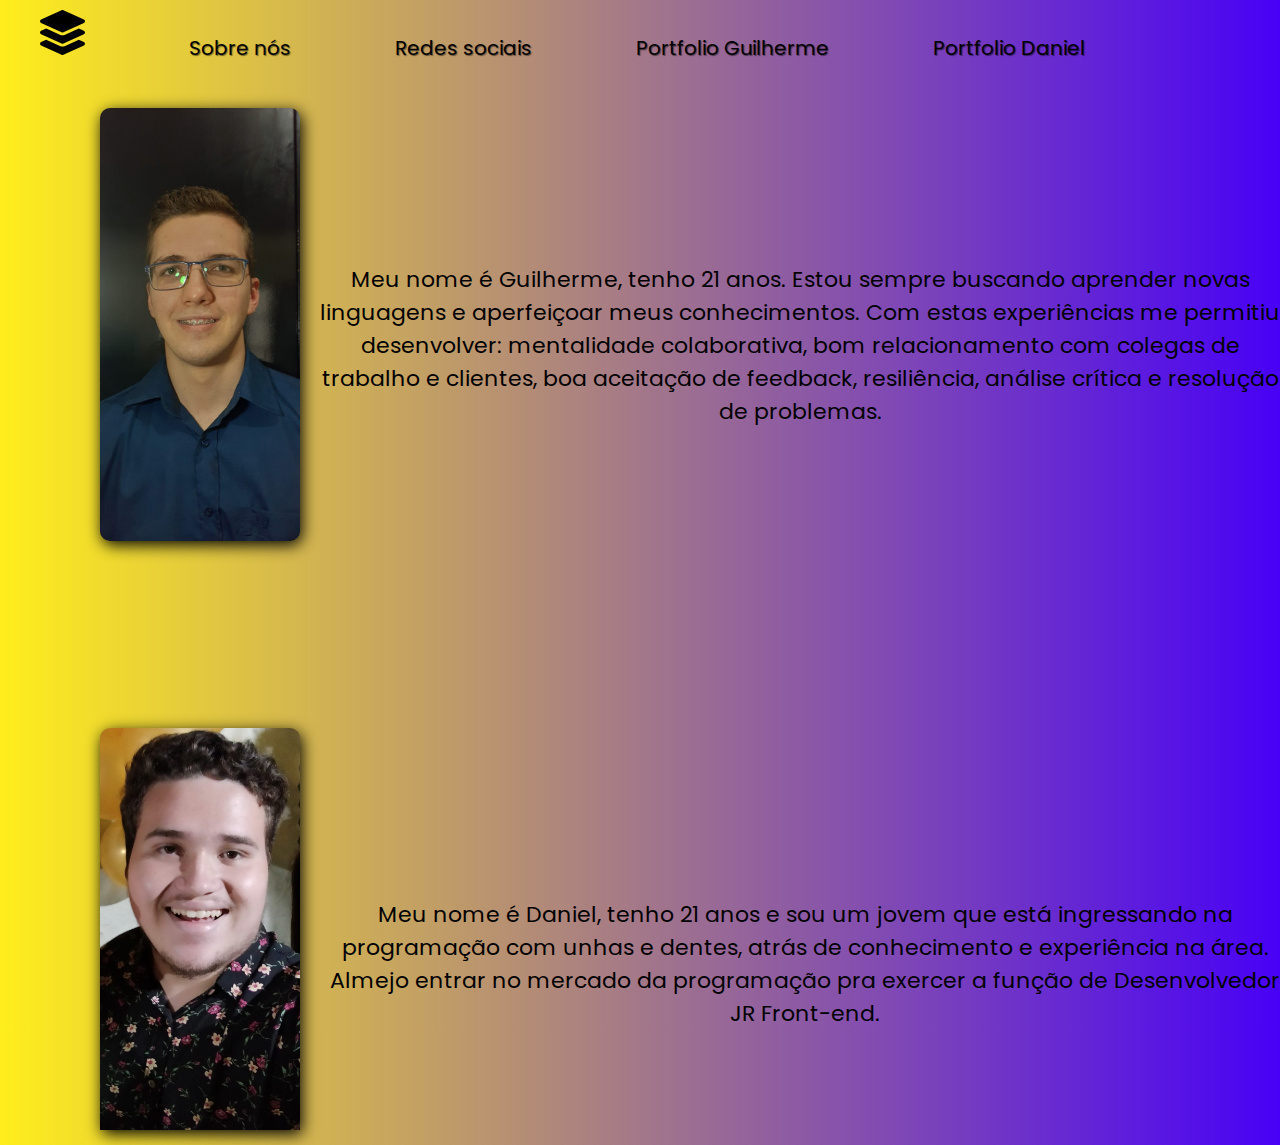
==== index.html @ 45aede09 "Changed scrollbar theme" ====
<!DOCTYPE html>
<html lang="pt-br">

<head>
    <meta charset="UTF-8">
    <meta http-equiv="X-UA-Compatible" content="IE=edge">
    <meta name="viewport" content="width=device-width, initial-scale=1.0">
    <link rel="stylesheet" href="./styles.css">
    <link rel="preconnect" href="https://fonts.googleapis.com">
    <link rel="preconnect" href="https://fonts.gstatic.com" crossorigin>
    <link href="https://fonts.googleapis.com/css2?family=Poppins:wght@100;200;300&display=swap" rel="stylesheet">
    <title>Home</title>
</head>

<body>
    <div class="container">
        <nav class="header">
            <img id="layer" src="./assets/layer-group-solid.svg" alt="layer-group">
            <a class="links" href="./index.html">Sobre nós</a>
            <a class="links" href="./social-networks.html">Redes sociais</a>
            <a class="links" href="./portfolio-guilherme.html">Portfolio Guilherme</a>
            <a class="links" href="./portfolio-daniel.html">Portfolio Daniel</a>
        </nav>

        <div class="section">
            <img class="photograph-guilherme" src="./assets/foto-guilherme.jpeg" alt="photograph-guilherme">
            <p id="paragraph-one">Meu nome é Guilherme, tenho 21 anos. Estou sempre buscando aprender novas linguagens e aperfeiçoar meus conhecimentos. Com estas experiências me permitiu desenvolver: mentalidade colaborativa, bom relacionamento com colegas de trabalho e clientes, boa aceitação de feedback, resiliência, análise crítica e resolução de problemas.</p>
            
            <img class="photograph-daniel" src="./assets/foto-daniel.jpeg" alt="photograph-daniel">
            <p id="paragraph-two">Meu nome é Daniel, tenho 21 anos e sou um jovem que está ingressando na programação com unhas e dentes, atrás de  conhecimento e experiência na área. Almejo entrar no mercado da programação pra exercer a função de Desenvolvedor JR Front-end.</p>
        </div>
    </div>
</body>

</html>
---- styles.css ----
* {
    margin: 0;
    padding: 0;
    box-sizing: border-box;
    font-family: 'Poppins', sans-serif;
}

/* Barra de rolagem */
body::-webkit-scrollbar {
    width: 12px;               /* width of the entire scrollbar */
  }
  
  body::-webkit-scrollbar-track {
    background: #4F4F4F;        /* color of the tracking area */
  }
  
  body::-webkit-scrollbar-thumb {
    background-color: #4903F5;    /* color of the scroll thumb */
    border-radius: 20px;       /* roundness of the scroll thumb */
    border: 2px solid #FFFFFF;  /* creates padding around scroll thumb */
  }

html {
    scroll-behavior: smooth;
}

a {
    text-decoration: none;
    color: #4F4F4F;
}

body {
    background-image: linear-gradient(to right, #FFEE1C, #4801F6);
}

/* Formatação do cabeçalho */
nav {
    margin-left: 40px;
}

.links {
    font-style: normal;
    font-weight: normal;
    font-size: 20px;
    color: #000000;
    cursor: pointer;
    text-shadow: 1px 1px 1px rgba(0, 0, 0, 0.5);
    transition: background-color 1s;
    display: inline-block;
    margin-left: 100px;
    margin-top: 15px;
}

a:hover {
    background-color: #606060;
    color: #FFFFFF;
    border-radius: 5px;
}

#layer {
    width: 45px;
    margin-top: 10px;
}

/* Formatação do section */
.photograph-guilherme {
    width: 200px;
    position: absolute;
    margin-left: 100px;
    margin-top: 45px;
    border-radius: 10px;
    filter: drop-shadow(2px 4px 8px #000000);
}

.photograph-daniel {
    width: 200px;
    position: absolute;
    margin-left: 100px;
    margin-top: 300px;
    padding-bottom: 15px;
    border-radius: 10px;
    filter: drop-shadow(2px 4px 8px #000000);
}

#paragraph-one {
    display: block;
    text-align: center;
    color: #000000;
    font-style: normal;
    font-weight: normal;
    font-size: 22px;
    padding-top: 200px;
    padding-left: 320px;
}

#paragraph-two {
    display: block;
    text-align: center;
    color: #000000;
    font-style: normal;
    font-weight: normal;
    font-size: 22px;
    padding-top: 470px;
    padding-left: 330px;
}

/* Formatação das redes sociais do Guilherme */
.Guilherme {
    display: block;
    text-align: center;
    margin-top: 100px;
    color: #000000;
    font-style: normal;
    font-weight: normal;
    font-size: 22px;
}

.Guilherme-s-social-networks-linkedin {
    position: absolute;
    display: block;
    width: 35px;
    margin-left: 668px;
}

.Guilherme-s-social-networks-instagram {
    position: absolute;
    display: block;
    width: 25px;
    margin-left: 672px;
}

.Guilherme-s-social-networks-github {
    position: absolute;
    display: block;
    width: 25px;
    margin-left: 672px;
}

.Guilherme-s-social-networks-whatsapp {
    position: absolute;
    display: block;
    width: 25px;
    margin-left: 672px;
}

/* Formatação redes sociais do Daniel */
.Daniel {
    display: block;
    text-align: center;
    margin-top: 40px;
    color: #000000;
    font-style: normal;
    font-weight: normal;
    font-size: 22px;
}

.Daniel-s-social-media-linkedin {
    position: absolute;
    display:block;
    width: 35px;
    margin-left: 668px;
}

.Daniel-s-social-media-instagram {
    position: absolute;
    display: block;
    width: 25px;
    margin-left: 672px;
}

.Daniel-s-social-media-github {
    position: absolute;
    display: block;
    width: 25px;
    margin-left: 672px;
}

.Daniel-s-social-media-whatsapp {
    position: absolute;
    display: block;
    width: 25px;
    margin-left: 672px;
}

/* Formatação do Projetos do Guilherme */
.logo {
    width: 35px;
    display: inline-block;
    margin: 5px 0 5px 25px;
}

#header {
    display: block;
    margin-top: 20px;
    margin-left: 20px;
}

.Iframe-Guilherme {
    display: block;
    margin-top: 40px;
    margin-left: 20px;
    width: 35%;
    height: 950px;
    border: none;
    border-radius: 10px;
    filter: drop-shadow(2px 4px 8px #000000);
}

.description {
    position: relative;
    text-align: center;
    color: #000000;
    font-style: normal;
    font-weight: normal;
    font-size: 22px;
    padding-left: 330px;
    top: -550px;
}
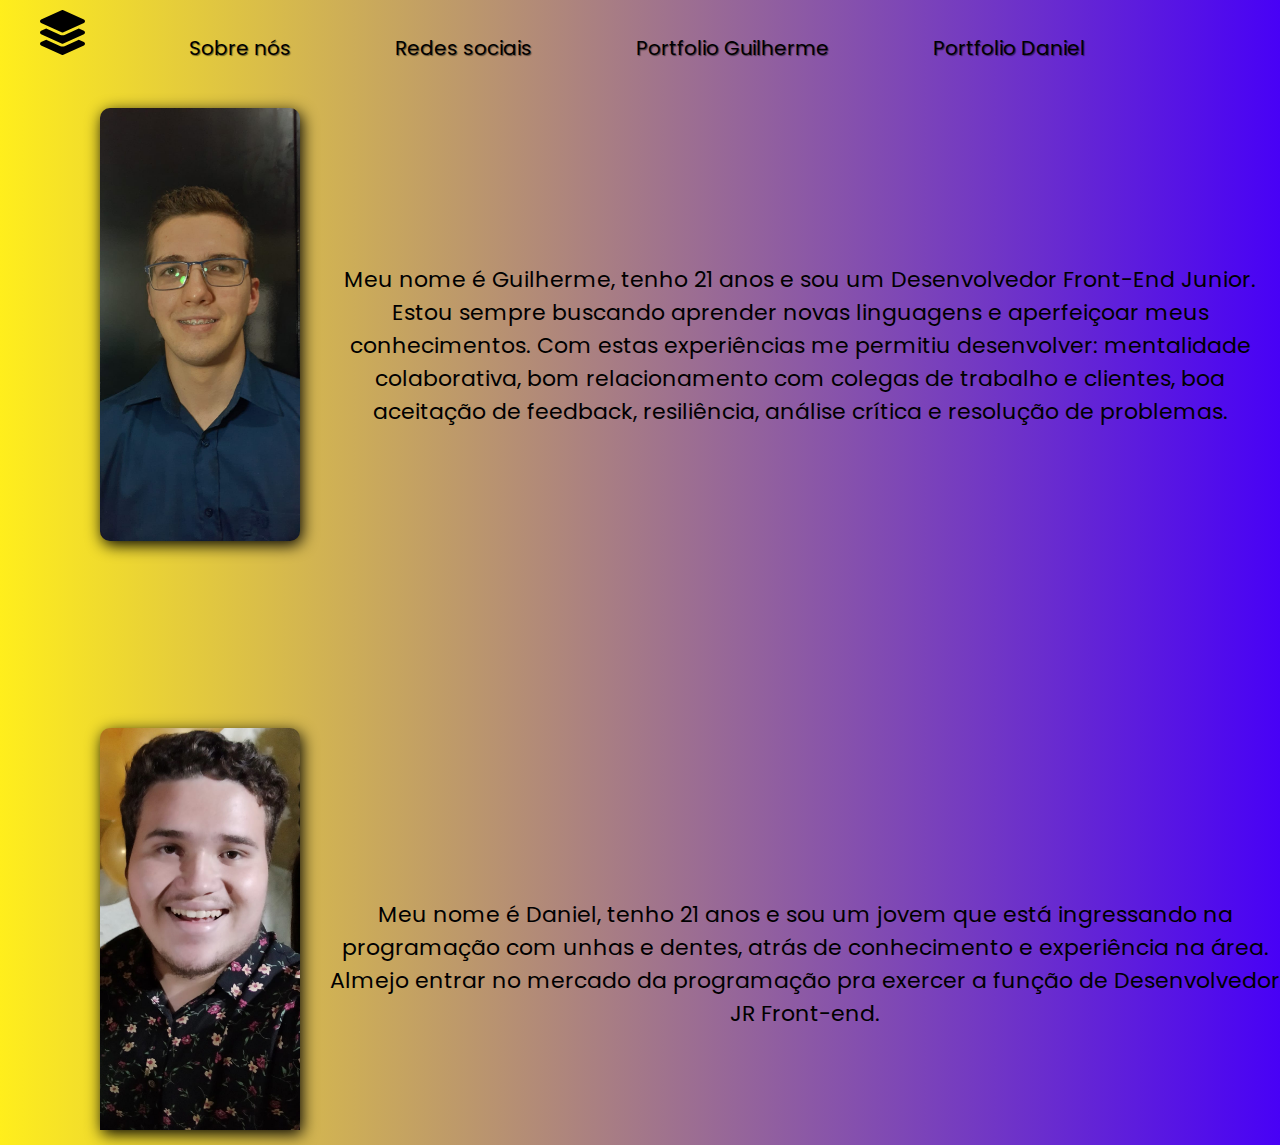
==== commit 2cbc122a: "Update index.html, portofolio-guilherme.html, portfolio-daniel.html" ====
--- a/index.html
+++ b/index.html
@@ -24,7 +24,7 @@
 
         <div class="section">
             <img class="photograph-guilherme" src="./assets/foto-guilherme.jpeg" alt="photograph-guilherme">
-            <p id="paragraph-one">Meu nome é Guilherme, tenho 21 anos. Estou sempre buscando aprender novas linguagens e aperfeiçoar meus conhecimentos. Com estas experiências me permitiu desenvolver: mentalidade colaborativa, bom relacionamento com colegas de trabalho e clientes, boa aceitação de feedback, resiliência, análise crítica e resolução de problemas.</p>
+            <p id="paragraph-one">Meu nome é Guilherme, tenho 21 anos e sou um Desenvolvedor Front-End Junior. Estou sempre buscando aprender novas linguagens e aperfeiçoar meus conhecimentos. Com estas experiências me permitiu desenvolver: mentalidade colaborativa, bom relacionamento com colegas de trabalho e clientes, boa aceitação de feedback, resiliência, análise crítica e resolução de problemas. </p>
             
             <img class="photograph-daniel" src="./assets/foto-daniel.jpeg" alt="photograph-daniel">
             <p id="paragraph-two">Meu nome é Daniel, tenho 21 anos e sou um jovem que está ingressando na programação com unhas e dentes, atrás de  conhecimento e experiência na área. Almejo entrar no mercado da programação pra exercer a função de Desenvolvedor JR Front-end.</p>
--- a/styles.css
+++ b/styles.css
@@ -11,15 +11,15 @@
   }
   
   body::-webkit-scrollbar-track {
-    background: #4F4F4F;        /* color of the tracking area */
+    background: #4903F5;        /* color of the tracking area */
   }
   
   body::-webkit-scrollbar-thumb {
-    background-color: #4903F5;    /* color of the scroll thumb */
+    background-color: #4F4F4F;    /* color of the scroll thumb */
     border-radius: 20px;       /* roundness of the scroll thumb */
-    border: 2px solid #FFFFFF;  /* creates padding around scroll thumb */
   }
 
+/* Conteúdo pagina */
 html {
     scroll-behavior: smooth;
 }
@@ -182,7 +182,7 @@
     margin-left: 672px;
 }
 
-/* Formatação do Projetos do Guilherme */
+/* Formatação dos Projetos*/
 .logo {
     width: 35px;
     display: inline-block;
@@ -195,7 +195,7 @@
     margin-left: 20px;
 }
 
-.Iframe-Guilherme {
+.Iframe-Guilherme, .Iframe-Daniel {
     display: block;
     margin-top: 40px;
     margin-left: 20px;
@@ -206,6 +206,17 @@
     filter: drop-shadow(2px 4px 8px #000000);
 }
 
+.Iframe_Daniel {
+    display: block;
+    margin-top: 40px;
+    margin-left: 20px;
+    width: 98%;
+    height: 350px;
+    border: none;
+    border-radius: 10px;
+    filter: drop-shadow(2px 4px 8px #000000);
+}
+
 .description {
     position: relative;
     text-align: center;
@@ -215,4 +226,14 @@
     font-size: 22px;
     padding-left: 330px;
     top: -550px;
+}
+
+.description2{
+    position: relative;
+    text-align: center;
+    color: #000000;
+    font-style: normal;
+    font-weight: normal;
+    font-size: 22px;
+    margin-top: 15px;
 }